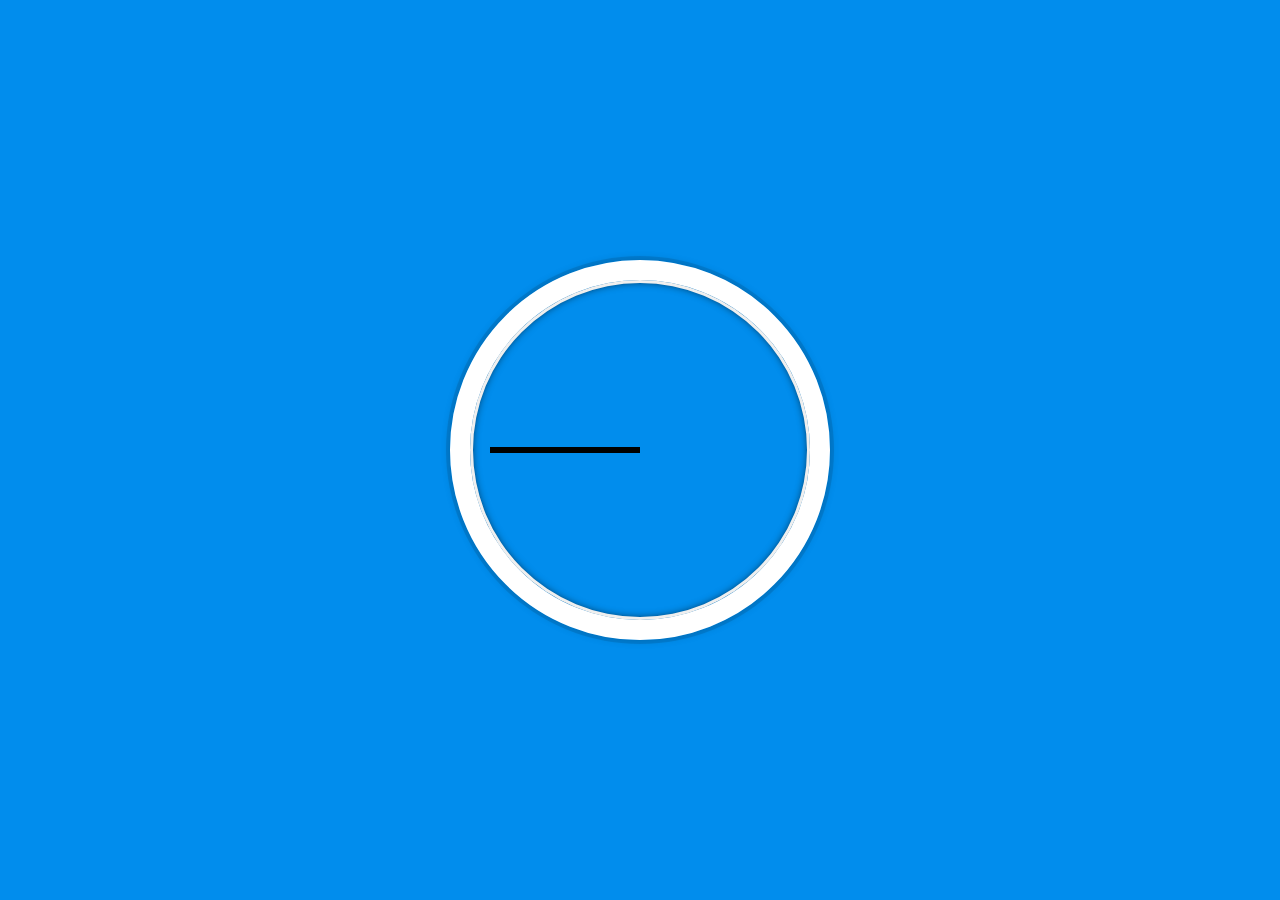
==== 2. cssClock/index.html @ 59277e3f "added clock" ====
<!DOCTYPE html>
<html lang="en">
<head>
  <meta charset="UTF-8">
  <title>CSS Clock</title>
  <link rel="icon" href="https://fav.farm/🔥" />
</head>
<body>


    <div class="clock">
      <div class="clock-face">
        <div class="hand hour-hand"></div>
        <div class="hand min-hand"></div>
        <div class="hand second-hand"></div>
      </div>
    </div>


  <style>
    html {
      background: #018DED url(https://unsplash.it/1500/1000?image=881&blur=5);
      background-size: cover;
      font-family: 'helvetica neue';
      text-align: center;
      font-size: 10px;
    }

    body {
      margin: 0;
      font-size: 2rem;
      display: flex;
      flex: 1;
      min-height: 100vh;
      align-items: center;
    }

    .clock {
      width: 30rem;
      height: 30rem;
      border: 20px solid white;
      border-radius: 50%;
      margin: 50px auto;
      position: relative;
      padding: 2rem;
      box-shadow:
        0 0 0 4px rgba(0,0,0,0.1),
        inset 0 0 0 3px #EFEFEF,
        inset 0 0 10px black,
        0 0 10px rgba(0,0,0,0.2);
    }

    .clock-face {
      position: relative;
      width: 100%;
      height: 100%;
      transform: translateY(-3px); /* account for the height of the clock hands */
    }

    .hand {
      width: 50%;
      height: 6px;
      background: black;
      position: absolute;
      top: 50%;
      transform-origin: 100%;
    }
  </style>

  <script>

  </script>
</body>
</html>
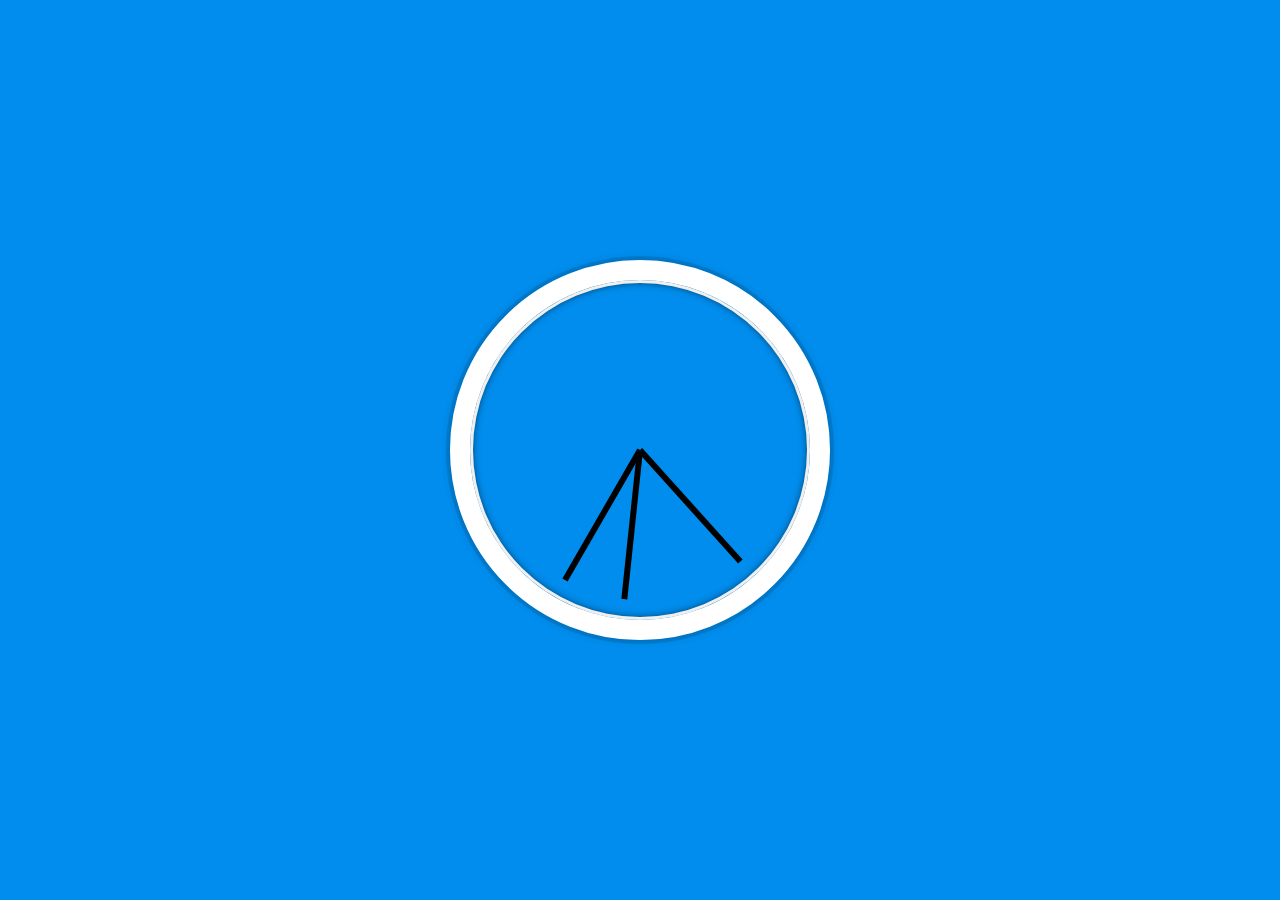
==== commit 1e9da2ea: "Clock complete" ====
--- a/2. cssClock/index.html
+++ b/2. cssClock/index.html
@@ -6,8 +6,6 @@
   <link rel="icon" href="https://fav.farm/🔥" />
 </head>
 <body>
-
-
     <div class="clock">
       <div class="clock-face">
         <div class="hand hour-hand"></div>
@@ -15,7 +13,6 @@
         <div class="hand second-hand"></div>
       </div>
     </div>
-
 
   <style>
     html {
@@ -64,11 +61,32 @@
       position: absolute;
       top: 50%;
       transform-origin: 100%;
+      transform: rotate(90deg);
+      transition: all 0.05s;
+      transition-timing-function: cubic-bezier(0.1, 2.7, 0.58, 1);
     }
   </style>
+  <script>
+    const secondHand = document.querySelector('.second-hand');
+    const minHand = document.querySelector('.min-hand');
+    const hourHand = document.querySelector('.hour-hand');
 
-  <script>
+    function setDate(){
+        const now = new Date();
+        const seconds = now.getSeconds();
+        const secondsDegree = ((seconds / 60) * 360) + 90;
+        secondHand.style.transform = `rotate(${secondsDegree}deg)`;
 
+        const minutes = now.getMinutes();
+        const minutesDegree = ((minutes / 60) * 360) + 90;
+        minHand.style.transform = `rotate(${minutesDegree}deg)`;
+
+        const hours = now.getHours();
+        const hoursDegree = ((hours / 12) * 360) + 90;
+        hourHand.style.transform = `rotate(${hoursDegree}deg)`;
+    }   
+
+    setInterval(setDate, 1000);
   </script>
 </body>
 </html>
